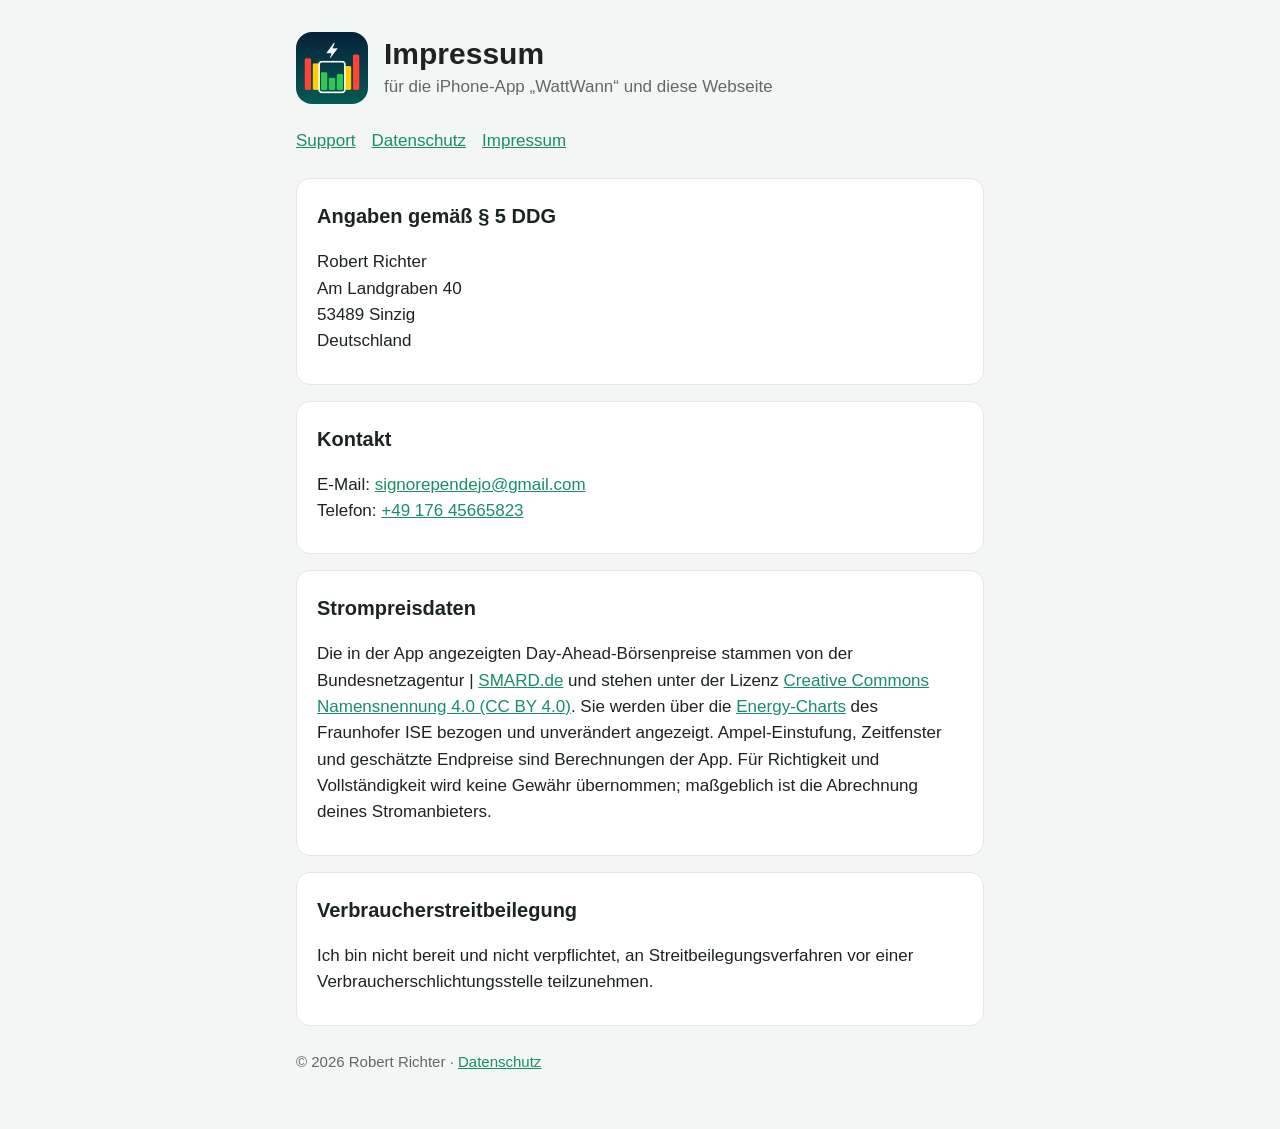
==== impressum.html @ cb1df8a3 "Support-, Datenschutz- und Impressumsseite für WattWann Co-Authored-By: Claude Opus 5.5 <noreply@ant" ====
<!doctype html>
<html lang="de">
<head>
  <meta charset="utf-8">
  <meta name="viewport" content="width=device-width, initial-scale=1">
  <title>WattWann – Impressum</title>
  <link rel="icon" href="icon.png">
  <link rel="stylesheet" href="style.css">
</head>
<body>
<main>
  <header>
    <img src="icon.png" alt="">
    <div>
      <h1>Impressum</h1>
      <p>für die iPhone-App „WattWann“ und diese Webseite</p>
    </div>
  </header>
  <nav>
    <a href="./">Support</a>
    <a href="datenschutz.html">Datenschutz</a>
    <a href="impressum.html">Impressum</a>
  </nav>
  <section>
    <h2>Angaben gemäß § 5 DDG</h2>
    <p>Robert Richter<br>
      Am Landgraben 40<br>
      53489 Sinzig<br>
      Deutschland</p>
  </section>
  <section>
    <h2>Kontakt</h2>
    <p>E-Mail: <a href="mailto:signorependejo@gmail.com">signorependejo@gmail.com</a><br>
      Telefon: <a href="tel:+4917645665823">+49 176 45665823</a></p>
  </section>
  <section>
    <h2>Strompreisdaten</h2>
    <p>Die in der App angezeigten Day-Ahead-Börsenpreise stammen von der Bundesnetzagentur |
      <a href="https://www.smard.de/">SMARD.de</a> und stehen unter der Lizenz
      <a href="https://creativecommons.org/licenses/by/4.0/deed.de">Creative Commons Namensnennung 4.0 (CC BY 4.0)</a>.
      Sie werden über die <a href="https://www.energy-charts.info/">Energy-Charts</a> des Fraunhofer ISE bezogen und
      unverändert angezeigt. Ampel-Einstufung, Zeitfenster und geschätzte Endpreise sind Berechnungen der App.
      Für Richtigkeit und Vollständigkeit wird keine Gewähr übernommen; maßgeblich ist die Abrechnung deines Stromanbieters.</p>
  </section>
  <section>
    <h2>Verbraucherstreitbeilegung</h2>
    <p>Ich bin nicht bereit und nicht verpflichtet, an Streitbeilegungsverfahren vor einer Verbraucherschlichtungsstelle teilzunehmen.</p>
  </section>
  <footer>© 2026 Robert Richter · <a href="datenschutz.html">Datenschutz</a></footer>
</main>
</body>
</html>
---- style.css ----
:root {
  --bg: #f4f6f5;
  --card: #ffffff;
  --text: #1c2421;
  --muted: #5d6b65;
  --accent: #178f61;
  --line: #e2e8e5;
}
@media (prefers-color-scheme: dark) {
  :root {
    --bg: #101513;
    --card: #19201d;
    --text: #e8eeeb;
    --muted: #9aaaa3;
    --accent: #40bd85;
    --line: #2a3430;
  }
}
* { box-sizing: border-box; }
body {
  margin: 0;
  background: var(--bg);
  color: var(--text);
  font: 17px/1.55 -apple-system, BlinkMacSystemFont, "Segoe UI", Roboto, sans-serif;
}
main { max-width: 720px; margin: 0 auto; padding: 32px 16px 56px; }
header { display: flex; align-items: center; gap: 16px; margin-bottom: 24px; }
header img { width: 72px; height: 72px; border-radius: 16px; }
header h1 { margin: 0; font-size: 30px; line-height: 1.2; }
header p { margin: 2px 0 0; color: var(--muted); }
nav { display: flex; gap: 16px; margin-bottom: 24px; flex-wrap: wrap; }
a { color: var(--accent); }
section {
  background: var(--card);
  border: 1px solid var(--line);
  border-radius: 14px;
  padding: 4px 20px 12px;
  margin-bottom: 16px;
}
h2 { font-size: 20px; margin: 18px 0 6px; }
h3 { font-size: 17px; margin: 16px 0 4px; }
ul { padding-left: 22px; }
.muted, footer { color: var(--muted); font-size: 15px; }
footer { margin-top: 24px; }
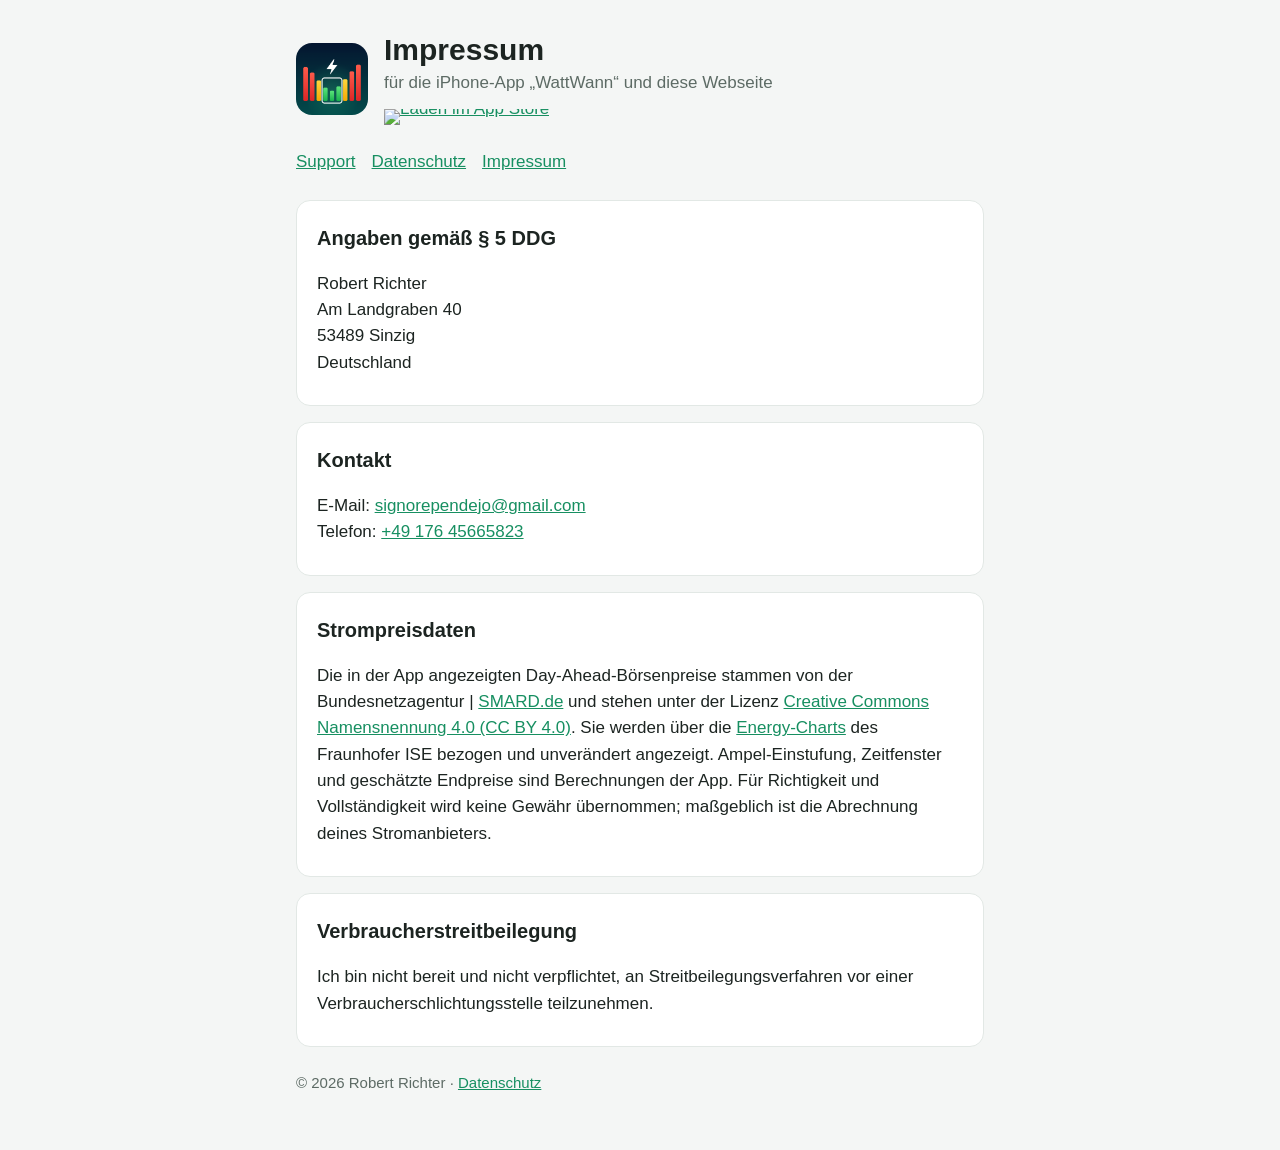
==== commit c7215157: "App-Store-Button in Datenschutz und Impressum, neues App-Icon Co-Authored-By: Claude Opus 5.5 <norep" ====
--- a/impressum.html
+++ b/impressum.html
@@ -14,6 +14,9 @@
     <div>
       <h1>Impressum</h1>
       <p>für die iPhone-App „WattWann“ und diese Webseite</p>
+      <a class="appstore" href="https://apps.apple.com/de/app/wattwann/id6833928562">
+        <img src="https://toolbox.marketingtools.apple.com/api/badges/download-on-the-app-store/black/de-de?size=250x83" alt="Laden im App Store" width="150" height="50">
+      </a>
     </div>
   </header>
   <nav>
--- a/style.css
+++ b/style.css
@@ -42,3 +42,5 @@
 ul { padding-left: 22px; }
 .muted, footer { color: var(--muted); font-size: 15px; }
 footer { margin-top: 24px; }
+.appstore { display: inline-block; margin-top: 10px; line-height: 0; }
+.appstore img { width: 150px; height: 50px; border-radius: 0; }
